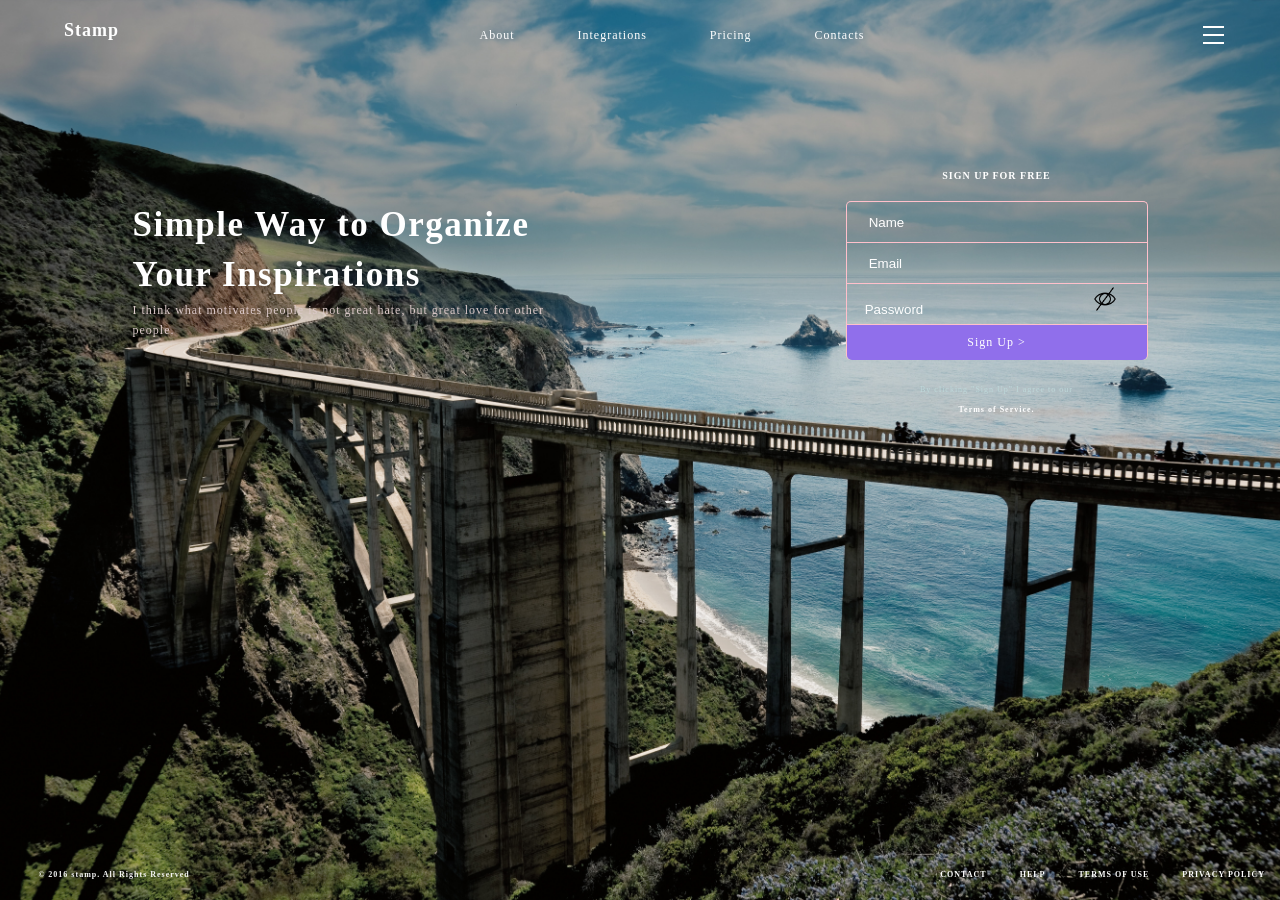
==== index.html @ cad96426 "Home.html file renamed to index.html" ====
<!doctype html>

<html lang="en">
<head>
    <meta charset="UTF-8">
    <meta name="viewport" content="width=device-width, initial-scale=1.0">
    <meta http-equiv="X-UA-Compatible" content="ie=edge">
    <title>Stamp</title>

    <link rel="stylesheet" href="css/index.css">
    <script src="./js/index.js" async></script>
</head>
<body>
    <div class="headerNavContainer">
        <div class="title"> <h2> Stamp </h2></div>
        <div class="navigationLink">
            <a href="#"> About </a>
            <a href="#"> Integrations </a>
            <a href="#"> Pricing </a>
            <a href="#"> Contacts </a>
        </div>
        <div class="dropDown"> 
            <div class= "ddContainer">
                <div class= "dd"></div>
                <div class= "dd"></div>
                <div class= "dd"></div>
            </div>          
        </div>
    </div>
    <div class="content-body">
        <div class="quote-container">
                <h1 id="quote"> Simple Way to Organize Your Inspirations </h1>
                <p id="sub-quote"> I think what motivates people is not great hate, but great love for other people.</p>
        </div>
        
        <div class="form-container">
            
            <h5 class='signUpTitle'> SIGN UP FOR FREE</h5>
            <form>
                <div class="form-fields">
                    <input  id="input" placeholder="Name" /> <br>
                    <input  id="input" placeholder="Email" /> <br>
                    <div  id="input" id= "passMask"> 
                        <input  placeholder="Password" type="password"  id="myInput">
                        <img src="image/eye2.png"  onclick="myFunction()">
                    </div>
                    <div class="sign-up-button"> Sign Up ></div>
                </div>
            </form> 
            <div class="termAndAuth">
                <p > By clicking "Sign Up" I agree to our </p>
                <strong class="bold-term"> Terms of Service.</strong>
            </div>
            
        </div>


    </div>

    <div class="footer">
        <div class="copyright">
            <p> &copy 2016 stamp. All Rights Reserved</p>
        </div>
        <div class="footer-nav-container">
            <a class="footer-nav">CONTACT</a>
            <a class="footer-nav">HELP</a>
            <a class="footer-nav">TERMS OF USE</a>
            <a class="footer-nav">PRIVACY POLICY</a>
        </div>
        
    </div>
    
</body>
</html>
---- css/index.css ----
html,
body,
div,
span,
iframe,
h1,
h2,
h3,
h4,
h5,
h6,
p,
a,
samp,
small,
strike,
strong,
ol,
ul,
li,
form,
label,
article,
canvas,
footer,
header 
{
  margin: 0;
  padding: 0;
  border: 0;
  vertical-align: baseline;
}

body{
    background-image: url("../image/background1.jpg");
    background-repeat: no-repeat;
    background-attachment: fixed;
    height: 100%;
    width: 100%;
    background-size: cover;
    background-position: center;
    overflow-x: hidden;
    overflow-y: scroll; 
    color: white;
    font-family: Roboto;
    letter-spacing: 1px;
}
.headerNavContainer{
    margin-top: 20px;
    width: 100%;
    display: flex;
    flex-wrap: wrap;
    justify-content: space-evenly;
    font-size: 12px;
}
@media (max-width: 480px) {
    .headerNavContainer{
        font-size: 10px;
    }
}
.title{
    margin-left: 5%;
    width: 30%;
    text-align: start;  
}
@media (max-width: 480px) {
    .title{
        font-size: 10px; 
        width: 15%;
        margin: auto;
    }
}
.dropDown{
    width: 30%; 
}
@media (max-width: 480px) {
    .dropDown{
        width: 15%;     
        margin: auto;
        padding: 5px;
    }
}
.ddContainer{
    margin-left: 80%;
}
.dropDown .dd{
    width: 20px;
    height: 1px;
    background-color: white;
    margin: 6px 0;
    padding: .5px;
}
.navigationLink{
    width: 35%;
    display: flex;
    flex-wrap: wrap;
    justify-content: space-between;
}
@media (max-width: 480px) {
    .navigationLink{
        width: 55%;
    }
}
a{
    color: white;
    text-decoration: none;
    cursor: pointer;
    margin: auto;
}
.content-body .signUpTitle{
    text-align: center;
    margin: 20px 0;
    font-size: 10px;
}
.content-body{
    margin-top: 100px;
    display:flex;
    flex-wrap: wrap;
    justify-content: space-around;
}
.quote-container{
    width: 35%;
    text-align: start;
    margin-top: 50px;
}
#quote{
    font-size: 35px;
    letter-spacing: 1.5px;
    line-height: 50px;
}
#sub-quote{
    font-size: 12px;
    line-height: 20px;
    color: rgb(219, 201, 201);
}
@media (max-width: 480px) {
    .quote-container{
        width: 85%;
        text-align: center;
        margin-top: -50px;
    }
    #quote{
        font-size: 18px;
        letter-spacing: 1.5px;
        line-height: 30px;
    }
    #sub-quote{
        font-size: 12px;
        line-height: 20px;
        color: rgb(219, 201, 201);
    }
}

.form-fields{
    border: 1px solid pink;
    width: 300px;
    border-radius: 5px;
    border-bottom: none;
}

#input{
    padding-left: 30px;;
    background-color: transparent;
    height: 40px;
    width: 100%; 
    margin: 0;
    padding: 0;
    border: none;
    border-bottom: .7px solid pink;
    color: white;
    text-indent: 3ch;
}
#myInput{
    margin-left: -30px;
    background-color: transparent;
    color: white;
    border: none;
    height: 100%;
    width: 80%;
    text-indent: 3ch;
}
#input::placeholder {
    color: white;   
}
#myInput::placeholder {
    color: white;   
}

#passMask{
    justify-content: space-between;
}
img{
    width: 30px;
    height: 30px;
}
.sign-up-button{
    background-color: rgb(144, 111, 235);
    text-align: center;
    padding: 10px;
    border-bottom-right-radius: 5px;
    border-bottom-left-radius: 5px;
    color: rgb(255, 255, 255);
    font-size: 12px;
}
.sign-up-button:hover{
    cursor: pointer;
}

.termAndAuth{
    padding-top: 20px;
    margin: auto;
    color: rgb(245, 234, 234);
    text-align: center;
    width: 200px;
    font-size: 8px;
    line-height: 20px;
    letter-spacing: 1px;
    color: rgb(190, 216, 218);
}
.bold-term{
    color: white;
}
@media (max-width: 480px) {
    .termAndAuth{
        width: 80%;
        font-size: 10px;
        letter-spacing: 1px;
    }

}

.footer{
    display: flex;
    flex-wrap: wrap;
    justify-content: space-between;
    width:100%;
    position: absolute;
    bottom: 0;
    height: 30px;
    font-size: 8px;
    font-weight: bold;
    letter-spacing: 1px;
    color: whitesmoke;
}
.copyright{
    margin-left: 3%;
}
.footer-nav{
    width: 60%;
    margin: auto;
    padding: 15px;
}
@media (max-width: 480px) {
    .footer{
        line-height: 20px;
    }
    .copyright{
        margin: auto;
    }
}
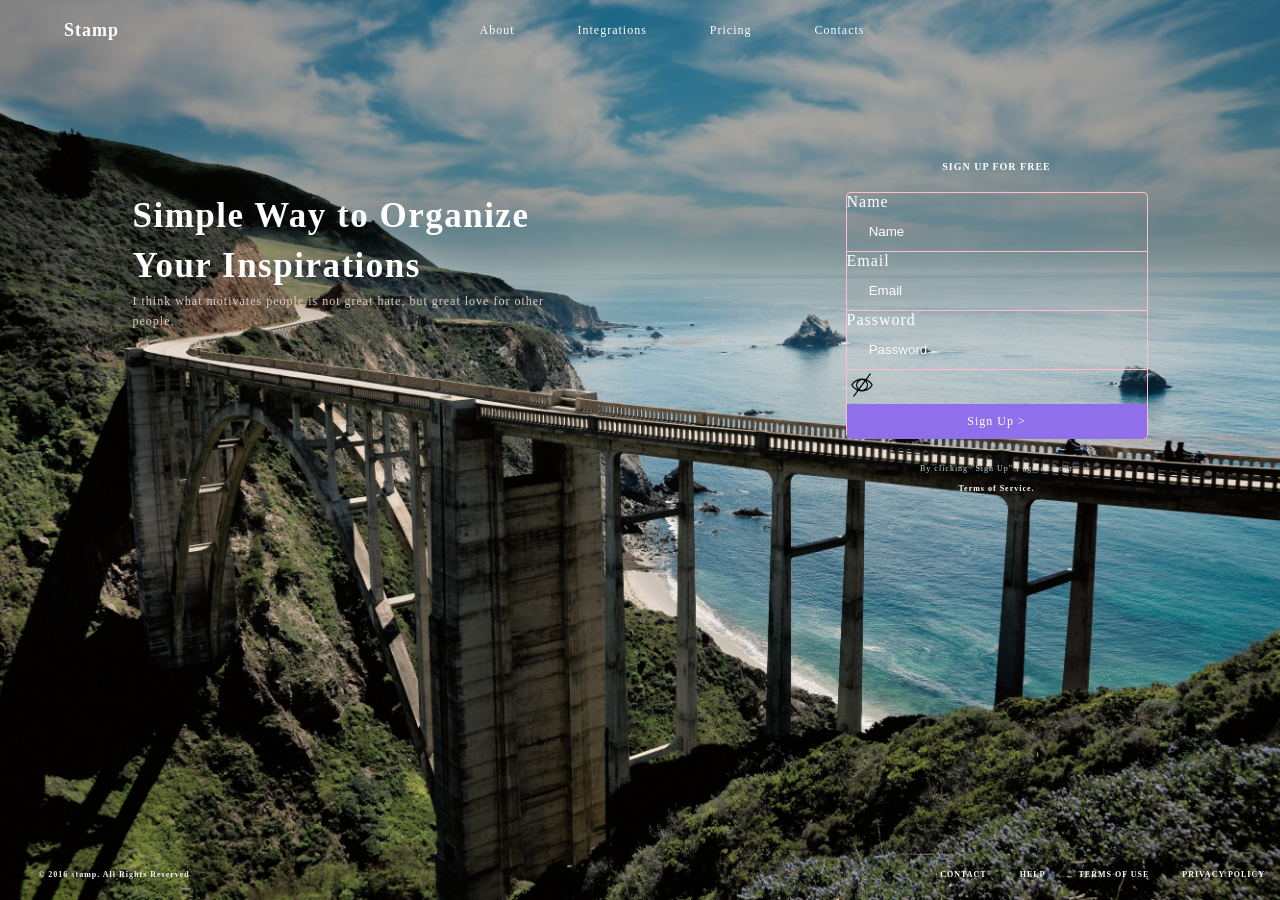
==== commit 1a568306: "Some class and id name updated according to naming convention, lebel added for input" ====
--- a/index.html
+++ b/index.html
@@ -20,10 +20,10 @@
             <a href="#"> Contacts </a>
         </div>
         <div class="dropDown"> 
-            <div class= "ddContainer">
-                <div class= "dd"></div>
-                <div class= "dd"></div>
-                <div class= "dd"></div>
+            <div class= "dd-Container">
+                <div class= "dd-item"></div>
+                <div class= "dd-item"></div>
+                <div class= "dd-item"></div>
             </div>          
         </div>
     </div>
@@ -35,16 +35,28 @@
         
         <div class="form-container">
             
-            <h5 class='signUpTitle'> SIGN UP FOR FREE</h5>
+            <h5 class="signUpTitle"> SIGN UP FOR FREE</h5>
             <form>
                 <div class="form-fields">
-                    <input  id="input" placeholder="Name" /> <br>
-                    <input  id="input" placeholder="Email" /> <br>
-                    <div  id="input" id= "passMask"> 
-                        <input  placeholder="Password" type="password"  id="myInput">
+                    <p> 
+                        <label for="name">Name</label>
+                        <input  id="input" placeholder="Name" />
+
+                    </p>
+                    <p>
+                        <label for="email">Email</label>
+                        <input  id="input" placeholder="Email" /> 
+
+                    </p>
+                    <p>
+                        <label for="password">Password</label>
+                        <input id="input" placeholder="Password" type="password" class="mask">
                         <img src="image/eye2.png"  onclick="myFunction()">
-                    </div>
-                    <div class="sign-up-button"> Sign Up ></div>
+                    </p>
+                    
+                    <p>
+                        <div class="sign-up-button"> Sign Up ></div>
+                    </p>         
                 </div>
             </form> 
             <div class="termAndAuth">
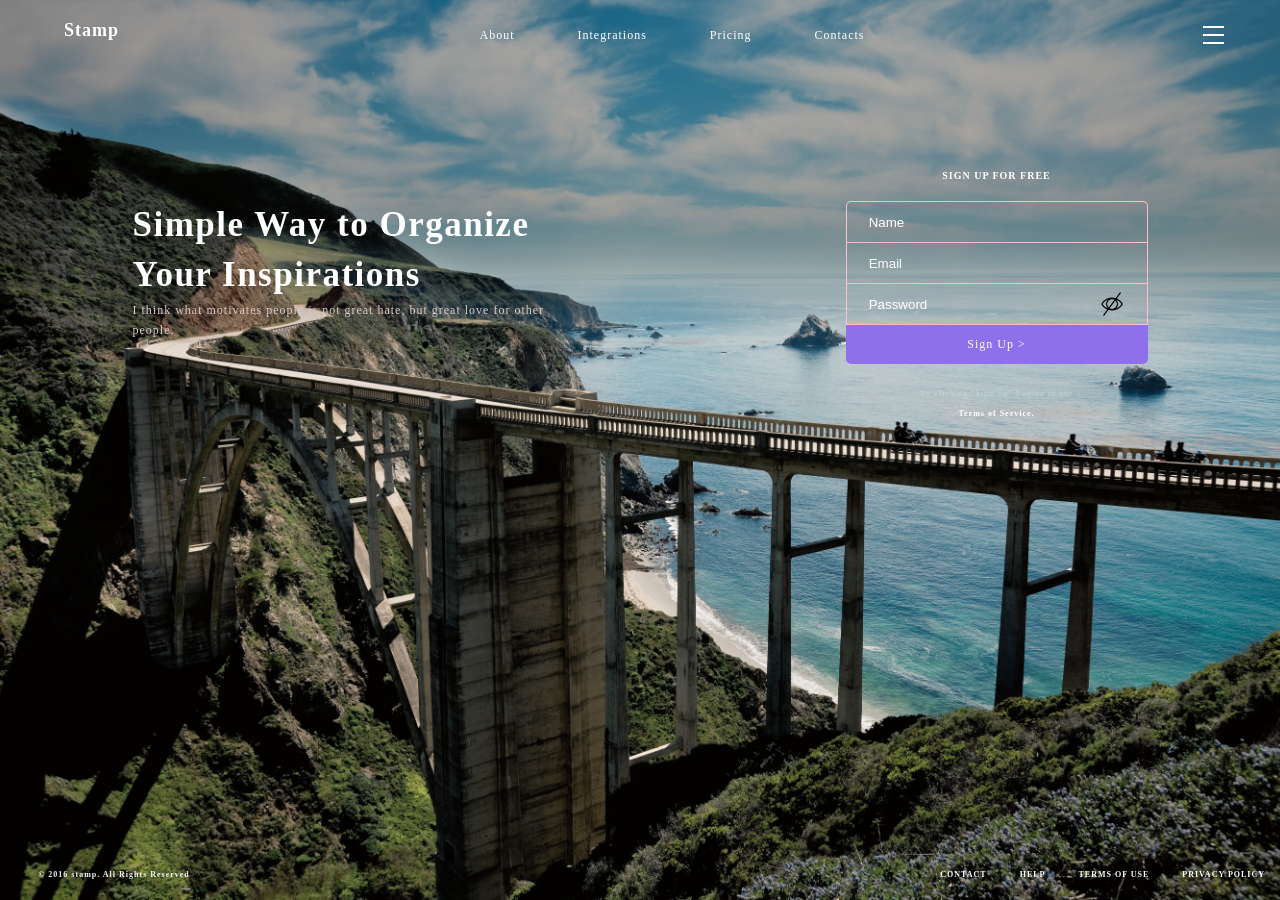
==== commit cee2c543: "Footer-Nav #tag added" ====
--- a/index.html
+++ b/index.html
@@ -74,10 +74,10 @@
             <p> &copy 2016 stamp. All Rights Reserved</p>
         </div>
         <div class="footer-nav-container">
-            <a class="footer-nav">CONTACT</a>
-            <a class="footer-nav">HELP</a>
-            <a class="footer-nav">TERMS OF USE</a>
-            <a class="footer-nav">PRIVACY POLICY</a>
+            <a href="#" class="footer-nav">CONTACT</a>
+            <a href="#" class="footer-nav">HELP</a>
+            <a href="#" class="footer-nav">TERMS OF USE</a>
+            <a href="#" class="footer-nav">PRIVACY POLICY</a>
         </div>
         
     </div>
--- a/css/index.css
+++ b/css/index.css
@@ -1,30 +1,4 @@
-html,
-body,
-div,
-span,
-iframe,
-h1,
-h2,
-h3,
-h4,
-h5,
-h6,
-p,
-a,
-samp,
-small,
-strike,
-strong,
-ol,
-ul,
-li,
-form,
-label,
-article,
-canvas,
-footer,
-header 
-{
+html, body, div, span, iframe, h1, h2, h3, h4,h5,h6,p,a, samp,small,strike,strong,ol,ul,li,form,label,article,canvas,footer,header {
   margin: 0;
   padding: 0;
   border: 0;
@@ -80,10 +54,10 @@
         padding: 5px;
     }
 }
-.ddContainer{
+.dd-Container{
     margin-left: 80%;
 }
-.dropDown .dd{
+.dropDown .dd-item{
     width: 20px;
     height: 1px;
     background-color: white;
@@ -157,46 +131,43 @@
     border-radius: 5px;
     border-bottom: none;
 }
-
+.form-fields p { 
+    position: relative; 
+}
+label { 
+    position: absolute;
+    left:-9999px;
+    text-indent: -9999px;
+  }
 #input{
+    border: none;
     padding-left: 30px;;
     background-color: transparent;
     height: 40px;
     width: 100%; 
     margin: 0;
     padding: 0;
-    border: none;
     border-bottom: .7px solid pink;
     color: white;
-    text-indent: 3ch;
-}
-#myInput{
-    margin-left: -30px;
-    background-color: transparent;
-    color: white;
-    border: none;
-    height: 100%;
-    width: 80%;
     text-indent: 3ch;
 }
 #input::placeholder {
     color: white;   
 }
-#myInput::placeholder {
-    color: white;   
-}
-
-#passMask{
-    justify-content: space-between;
-}
+
 img{
+    cursor: pointer;
+    top: 5px;
+    right: 20px;
+    position: absolute;
     width: 30px;
     height: 30px;
 }
 .sign-up-button{
+    margin: 0 -1px;
     background-color: rgb(144, 111, 235);
     text-align: center;
-    padding: 10px;
+    padding: 12px;
     border-bottom-right-radius: 5px;
     border-bottom-left-radius: 5px;
     color: rgb(255, 255, 255);
@@ -204,6 +175,7 @@
 }
 .sign-up-button:hover{
     cursor: pointer;
+    background-color: olive;
 }
 
 .termAndAuth{
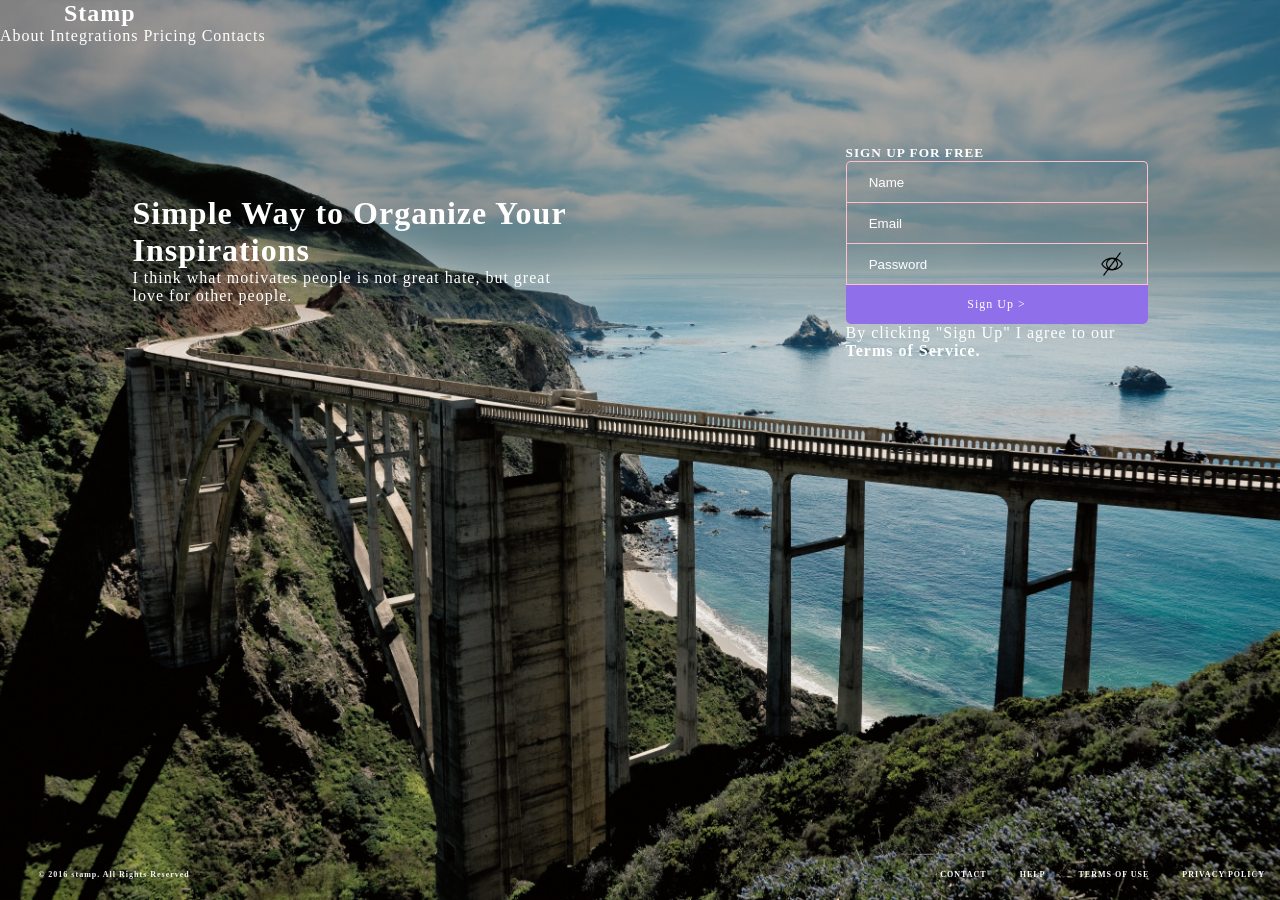
==== commit 1865b663: "Content item, label, img al etc updated according to instructions" ====
--- a/index.html
+++ b/index.html
@@ -1,86 +1,73 @@
 <!doctype html>
-
 <html lang="en">
 <head>
     <meta charset="UTF-8">
     <meta name="viewport" content="width=device-width, initial-scale=1.0">
     <meta http-equiv="X-UA-Compatible" content="ie=edge">
     <title>Stamp</title>
-
     <link rel="stylesheet" href="css/index.css">
     <script src="./js/index.js" async></script>
 </head>
 <body>
-    <div class="headerNavContainer">
-        <div class="title"> <h2> Stamp </h2></div>
-        <div class="navigationLink">
-            <a href="#"> About </a>
-            <a href="#"> Integrations </a>
-            <a href="#"> Pricing </a>
-            <a href="#"> Contacts </a>
+    <div id="page-container">
+        <div class="header-nav-container">
+            <div class="title"> <h2>Stamp</h2></div>
+            <div class="navigation-link">
+                <a href="#">About</a>
+                <a href="#">Integrations</a>
+                <a href="#">Pricing</a>
+                <a href="#">Contacts</a>
+            </div>
+            <div class="dropDown-field"> 
+                    <div class= "dropDown-bar"></div>
+                    <div class= "dropDown-bar"></div>
+                    <div class= "dropDown-bar"></div>         
+            </div>
         </div>
-        <div class="dropDown"> 
-            <div class= "dd-Container">
-                <div class= "dd-item"></div>
-                <div class= "dd-item"></div>
-                <div class= "dd-item"></div>
-            </div>          
+        <div class="content-body">
+            <div class="quote-container">
+                    <h1>Simple Way to Organize Your Inspirations</h1>
+                    <p>I think what motivates people is not great hate, but great love for other people.</p>
+            </div> 
+            <div class="form-container">   
+                <h5 class="sign-up-title">SIGN UP FOR FREE</h5>
+                <form>
+                    <div class="form-fields">
+                        <p> 
+                            <label for="name">Name</label>
+                            <input  id="input" placeholder="Name" />
+                        </p>
+                        <p>
+                            <label for="email">Email</label>
+                            <input  id="input" placeholder="Email" /> 
+                        </p>
+                        <p>
+                            <label for="password">Password</label>
+                            <input id="input" placeholder="Password" type="password" class="mask">
+                            <img src="image/eye2.png"  alt= "unmask eye" onclick="unMask()">
+                        </p>  
+                        <p>
+                            <div class="sign-up-button">Sign Up ></div>
+                        </p>         
+                    </div>
+                </form> 
+                <div class="term-and-auth">
+                    <p >By clicking "Sign Up" I agree to our</p>
+                    <strong class="bold-term">Terms of Service.</strong>
+                </div>    
+            </div>
+        </div>
+        <div class="footer">
+            <div class="copyright">
+                <p>&copy 2016 stamp. All Rights Reserved</p>
+            </div>
+            <div class="footer-nav-container">
+                <a href="#" class="footer-nav">CONTACT</a>
+                <a href="#" class="footer-nav">HELP</a>
+                <a href="#" class="footer-nav">TERMS OF USE</a>
+                <a href="#" class="footer-nav">PRIVACY POLICY</a>
+            </div>        
         </div>
     </div>
-    <div class="content-body">
-        <div class="quote-container">
-                <h1 id="quote"> Simple Way to Organize Your Inspirations </h1>
-                <p id="sub-quote"> I think what motivates people is not great hate, but great love for other people.</p>
-        </div>
-        
-        <div class="form-container">
-            
-            <h5 class="signUpTitle"> SIGN UP FOR FREE</h5>
-            <form>
-                <div class="form-fields">
-                    <p> 
-                        <label for="name">Name</label>
-                        <input  id="input" placeholder="Name" />
-
-                    </p>
-                    <p>
-                        <label for="email">Email</label>
-                        <input  id="input" placeholder="Email" /> 
-
-                    </p>
-                    <p>
-                        <label for="password">Password</label>
-                        <input id="input" placeholder="Password" type="password" class="mask">
-                        <img src="image/eye2.png"  onclick="myFunction()">
-                    </p>
-                    
-                    <p>
-                        <div class="sign-up-button"> Sign Up ></div>
-                    </p>         
-                </div>
-            </form> 
-            <div class="termAndAuth">
-                <p > By clicking "Sign Up" I agree to our </p>
-                <strong class="bold-term"> Terms of Service.</strong>
-            </div>
-            
-        </div>
-
-
-    </div>
-
-    <div class="footer">
-        <div class="copyright">
-            <p> &copy 2016 stamp. All Rights Reserved</p>
-        </div>
-        <div class="footer-nav-container">
-            <a href="#" class="footer-nav">CONTACT</a>
-            <a href="#" class="footer-nav">HELP</a>
-            <a href="#" class="footer-nav">TERMS OF USE</a>
-            <a href="#" class="footer-nav">PRIVACY POLICY</a>
-        </div>
-        
-    </div>
-    
 </body>
 </html>
--- a/css/index.css
+++ b/css/index.css
@@ -223,10 +223,16 @@
     padding: 15px;
 }
 @media (max-width: 480px) {
-    .footer{
-        line-height: 20px;
-    }
     .copyright{
         margin: auto;
     }
-}
+    .footer-nav-container{
+        margin: auto;
+        margin-top: 2px;
+    }
+    .footer-nav{
+        width: 60%;
+        margin: auto;
+        padding: 2px 15px ;
+    }
+}
